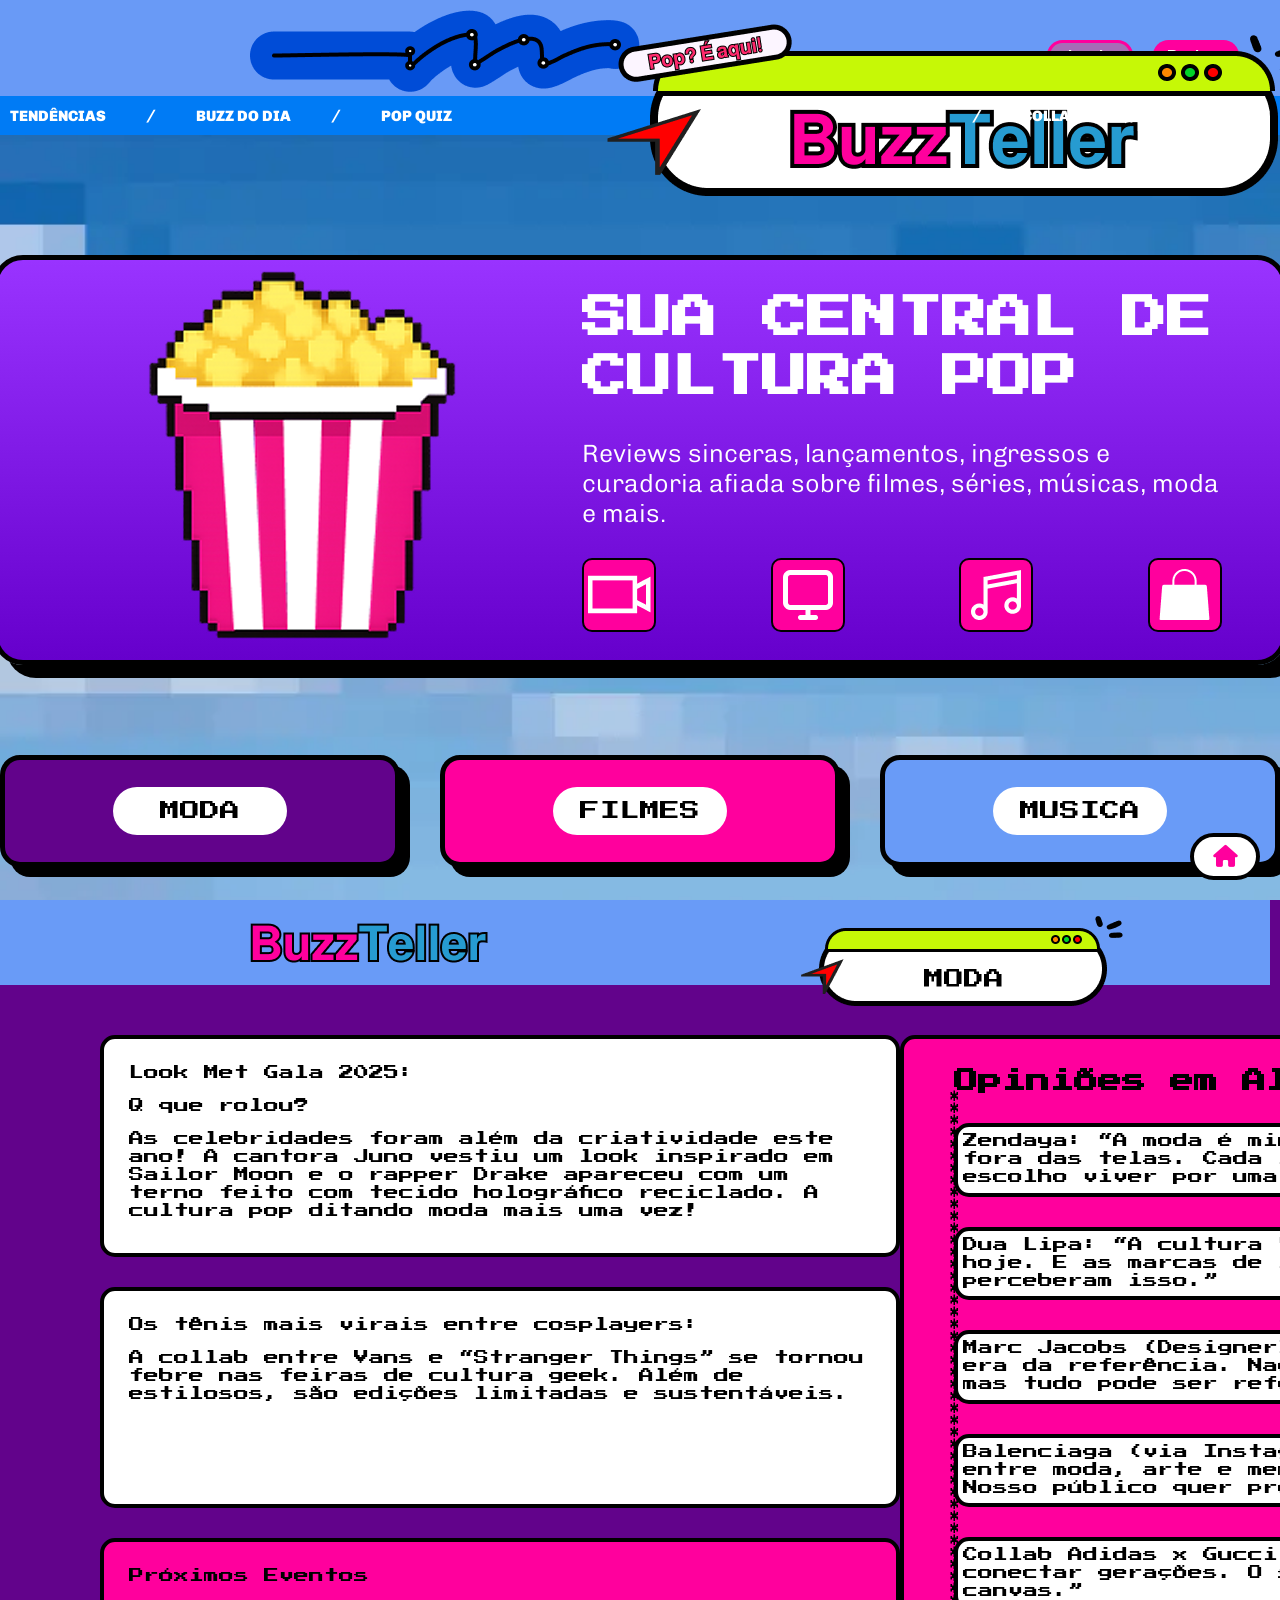
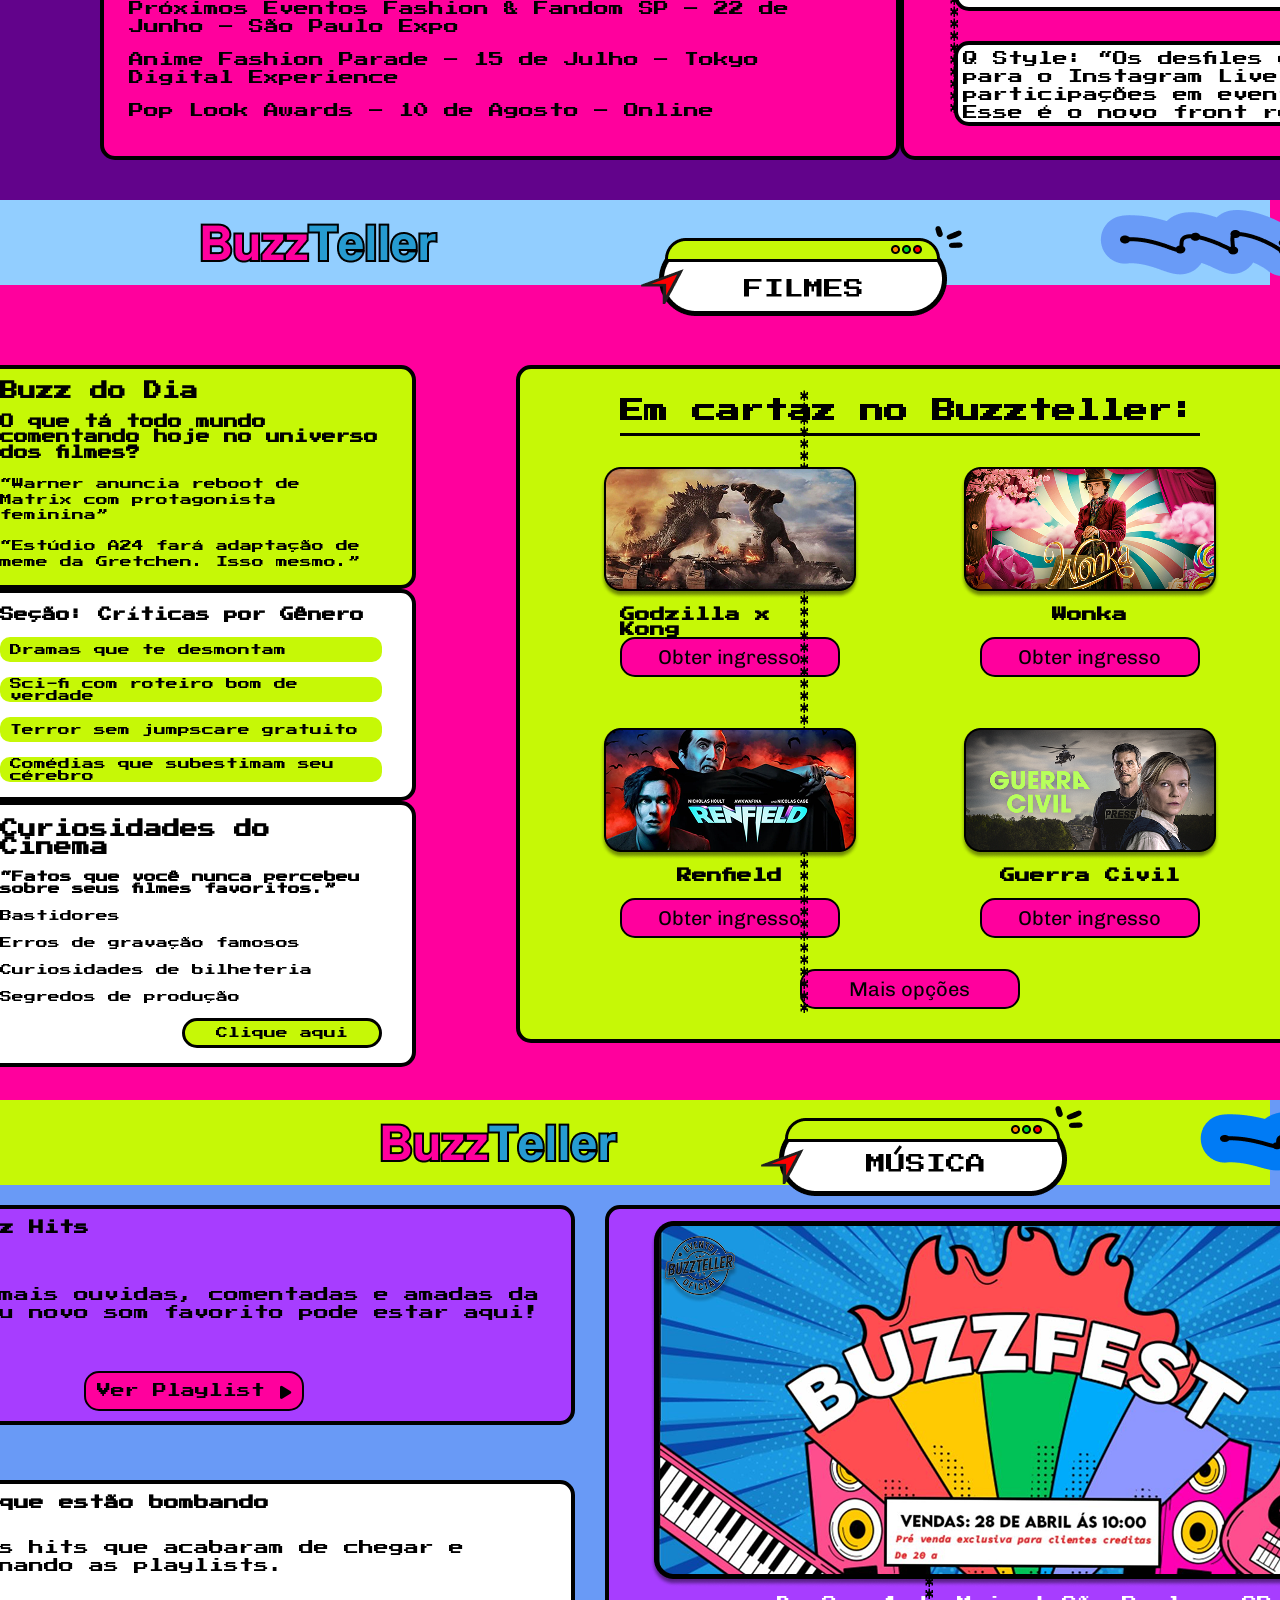
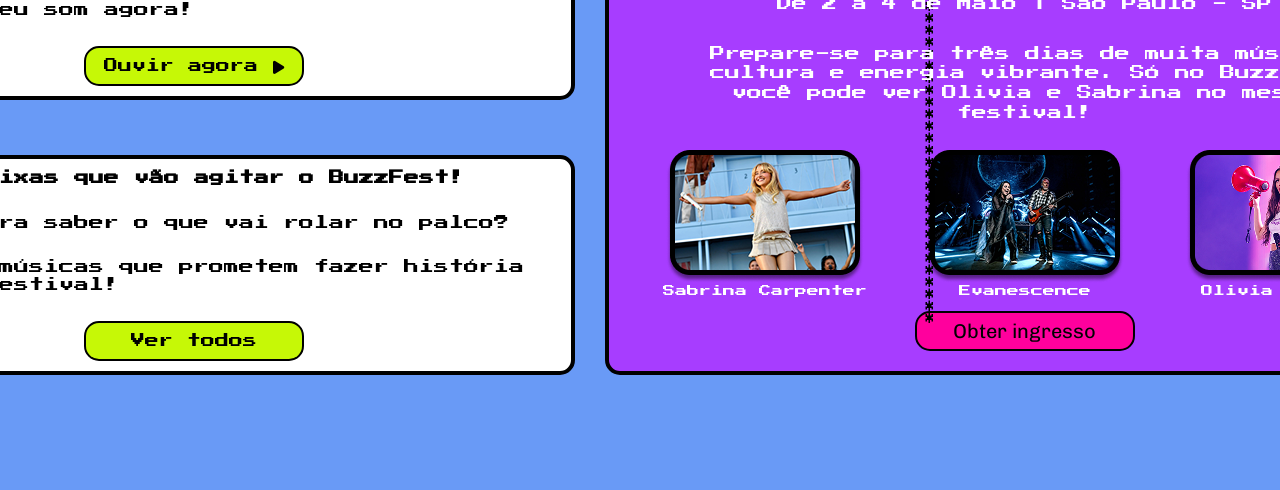
==== Web Responsive Design/index.html @ 65283879 "Initial Commit" ====
<!DOCTYPE html>
<html lang="pt-br">

<head>
    <meta charset="UTF-8">
    <meta name="viewport" content="width=device-width, initial-scale=1.0">
    <title>BuzzTeller - O seu portal pop!</title>
    <link rel="stylesheet" href="./css/animations.css">
    <link rel="stylesheet" href="./css/styles.css">
    <link rel="icon" href="./images/image-content.png">

    <!-- CDN Font Awsome -->
    <link rel="stylesheet" href="https://cdnjs.cloudflare.com/ajax/libs/font-awesome/6.7.2/css/all.min.css"
        integrity="sha512-Evv84Mr4kqVGRNSgIGL/F/aIDqQb7xQ2vcrdIwxfjThSH8CSR7PBEakCr51Ck+w+/U6swU2Im1vVX0SVk9ABhg=="
        crossorigin="anonymous" referrerpolicy="no-referrer" />

    <!-- Font Arimo -->
    <link rel="preconnect" href="https://fonts.googleapis.com">
    <link rel="preconnect" href="https://fonts.gstatic.com" crossorigin>
    <link href="https://fonts.googleapis.com/css2?family=Arimo:ital,wght@0,400..700;1,400..700&display=swap"
        rel="stylesheet">

    <!-- Font Chivo -->

    <link rel="preconnect" href="https://fonts.googleapis.com">
    <link rel="preconnect" href="https://fonts.gstatic.com" crossorigin>
    <link href="https://fonts.googleapis.com/css2?family=Chivo:ital@0;1&display=swap" rel="stylesheet">

    <!-- Font Press Start P2 -->

    <link rel="preconnect" href="https://fonts.googleapis.com">
    <link rel="preconnect" href="https://fonts.gstatic.com" crossorigin>
    <link
        href="https://fonts.googleapis.com/css2?family=Inter:ital,opsz,wght@0,14..32,100..900;1,14..32,100..900&family=Press+Start+2P&display=swap"
        rel="stylesheet">



</head>

<body>
    <div class="home-button" id="home-button">
        <a href="#home">
            <i class="fa-solid fa-home"></i>
        </a>
    </div>
    <section class="hero" id="home">
        <img src="./images/marca.png" class="marca" alt="marca do site">
        <div class="account-buttons">
            <div class="log-in">
                <a href="#log-in">Log In</a>
            </div>
            <div class="register">
                <a href="#register">Register</a>
            </div>
        </div>

        <header class="header-hero">
            <nav class="nav-bar">
                <ul class="nav-menu">
                    <div class="menu-left">
                        <li><a href="#tendencias">TENDÊNCIAS</a></li>
                        <p>/</p>
                        <li><a href="#buzz-do-dia">BUZZ DO DIA</a></li>
                        <p>/</p>
                        <li><a href="#pop-quiz">POP QUIZ</a></li>
                    </div>
                    <div class="menu-right">
                        <li><a href="#pop-radar">POP RADAR</a></li>
                        <p>/</p>
                        <li><a href="#collabs">COLLABS</a></li>
                        <p>/</p>
                        <li><a href="#buzz-sotre">BUZZ STORE</a></li>
                    </div>
                </ul>
            </nav>
        </header>

        <div class="background">
            <div class="content-container">
                <div class="content-image">
                    <img src="./images/image-content.png" alt="pipoca">
                </div>
                <div class="content">
                    <h2>SUA CENTRAL DE CULTURA POP</h2>
                    <p>Reviews sinceras, lançamentos, ingressos e curadoria afiada sobre filmes, séries, músicas, moda e
                        mais.</p>
                    <div class="icons">
                        <div class="icon">
                            <img src="./images/icon1.png" alt="icone1">
                        </div>
                        <div class="icon">
                            <img src="./images/icon2.png" alt="icone2">
                        </div>
                        <div class="icon">
                            <img src="./images/icon3.png" alt="icone3">
                        </div>
                        <div class="icon">
                            <img src="./images/icon4.png" alt="icone4">
                        </div>
                    </div>
                </div>
            </div>
            <div class="cards">
                <div class="card moda">
                    <div class="button">
                        <a href="#moda">MODA</a>
                    </div>
                </div>
                <div class="card filmes">
                    <div class="button">
                        <a href="#filmes">FILMES</a>
                    </div>
                </div>
                <div class="card musica">
                    <div class="button">
                        <a href="#musica">MUSICA</a>
                    </div>
                </div>
            </div>
        </div>

    </section>
    <section class="moda" id="moda">
        <img src="./images/logo.png" class="logo-moda" alt="logo">
        <img src="./images/marca-moda.png" class="marca-moda" alt="marcamoda">
        <img src="./images/gap.png" class="gap-moda" alt="gap">
        <img src="./images/vetor-moda.png" class="vetor-moda" alt="vetor">
        <div class="background-moda">
            <div class="header-moda"></div>
            <div class="content-moda">
                <div class="bigcard-moda-left">
                    <div class="card-moda-left">
                        <p>Look Met Gala 2025:</p>
                        <p>Q que rolou?</p>
                        <p>As celebridades foram além da criatividade este ano! A cantora Juno vestiu um look inspirado
                            em Sailor Moon e o rapper Drake apareceu com um terno feito com tecido holográfico
                            reciclado. A cultura pop ditando moda mais uma vez!</p>
                    </div>
                    <div class="card-moda-left">
                        <p>Os tênis mais virais entre cosplayers:</p>
                        <p>A collab entre Vans e “Stranger Things” se tornou febre nas feiras de cultura geek. Além de
                            estilosos, são edições limitadas e sustentáveis.</p>
                    </div>
                    <div class="card-moda-left-last">
                        <p>Próximos Eventos </p>
                        <p>Próximos Eventos Fashion & Fandom SP – 22 de Junho – São Paulo Expo</p>
                        <p>Anime Fashion Parade – 15 de Julho – Tokyo Digital Experience</p>
                        <p>Pop Look Awards – 10 de Agosto – Online</p>
                    </div>
                </div>
                <div class="bigcard-moda-right">
                    <h2>Opiniões em Alta</h2>
                    <div class="card-moda-right">
                        <p>Zendaya: “A moda é minha forma de atuação fora das telas. Cada look é um papel que escolho
                            viver por uma noite.”</p>
                    </div>
                    <div class="card-moda-right">
                        <p>Dua Lipa: “A cultura Y2K tá moldando tudo hoje. E as marcas de luxo finalmente perceberam
                            isso.”
                        </p>
                    </div>
                    <div class="card-moda-right">
                        <p>Marc Jacobs (Designer): “Estamos vivendo a era da referência. Nada é realmente novo, mas tudo
                            pode ser refeito de forma icônica.”
                        </p>
                    </div>
                    <div class="card-moda-right">
                        <p>Balenciaga (via Instagram): “A fronteira entre moda, arte e meme não existe mais. Nosso
                            público quer provocação.”</p>
                    </div>
                    <div class="card-moda-right">
                        <p>Collab Adidas x Gucci: “Nosso objetivo é conectar gerações. O sneaker é o novo canvas.”</p>
                    </div>
                    <div class="card-moda-right">
                        <p>Q Style: “Os desfiles estão perdendo espaço para o Instagram Live e para as participações em
                            eventos de cultura pop. Esse é o novo front row.”</p>
                    </div>
                </div>
            </div>
        </div>
    </section>
    <section class="filmes" id="filmes">
        <img src="./images/logo.png" class="logo-filmes" alt="logo">
        <img src="./images/marca-filmes.png" class="marca-filmes" alt="marca filmes">
        <img src="./images/gap.png" class="gap-filmes" alt="gap">
        <img src="./images/vetor-filmes.png" class="vetor-filmes" alt="vetor filmes">
        <div class="background-filmes">
            <div class="header-filmes"></div>
            <div class="content-filmes">
                <div class="bigcard-filmes-left">
                    <div class="card-filmes-left-first">
                        <h2>Buzz do Dia</h2>
                        <h3>O que tá todo mundo comentando hoje no universo dos filmes?</h3>
                        <p>“Warner anuncia reboot de Matrix com protagonista feminina”</p>
                        <p>“Estúdio A24 fará adaptação de meme da Gretchen. Isso mesmo.”</p>
                    </div>
                    <div class="card-filmes-left">
                        <h3>Seção: Críticas por Gênero</h3>
                        <div class="sections-filmes"><a href="">Dramas que te desmontam</a></div>
                        <div class="sections-filmes"><a href="">Sci-fi com roteiro bom de verdade</a></div>
                        <div class="sections-filmes"><a href="">Terror sem jumpscare gratuito</a></div>
                        <div class="sections-filmes"><a href="">Comédias que subestimam seu cérebro</a></div>
                    </div>
                    <div class="card-filmes-left">
                        <h2>Curiosidades do Cinema</h2>
                        <h4>“Fatos que você nunca percebeu sobre seus filmes favoritos.”</h4>
                        <p>Bastidores</p>
                        <p>Erros de gravação famosos</p>
                        <p>Curiosidades de bilheteria</p>
                        <p>Segredos de produção</p>
                        <div class="button-filmes">
                            <a href="">Clique aqui</a>
                        </div>
                    </div>
                </div>
                <div class="bigcard-filmes-right">
                    <h2 class="title">Em cartaz no Buzzteller:</h2>
                    <div class="card-filmes-right">
                        <div class="filme">
                            <img src="./images/godzila.png" alt="godzila">
                            <h2>Godzilla x Kong</h2>
                            <div class="button-pink"><a href="">Obter ingresso</a></div>
                        </div>
                        <div class="filme">
                            <img src="./images/wonka.png" alt="wonka">
                            <h2>Wonka</h2>
                            <div class="button-pink"><a href="">Obter ingresso</a></div>
                        </div>
                    </div>
                    <div class="card-filmes-right">
                        <div class="filme">
                            <img src="./images/renfield.png" alt="renfield">
                            <h2>Renfield</h2>
                            <div class="button-pink"><a href="">Obter ingresso</a></div>
                        </div>
                        <div class="filme">
                            <img src="./images/guerra-civil.png" alt="guerra civil">
                            <h2>Guerra Civil</h2>
                            <div class="button-pink"><a href="">Obter ingresso</a></div>
                        </div>
                    </div>
                    <div class="button-pink"><a href="">Mais opções</a>
                    </div>
                </div>
                </div>
            </div>
        </div>
    </section>
    <section class="musica" id="musica">
        <img src="./images/logo.png" class="logo-musica" alt="logo">
        <img src="./images/marca-musica.png" class="marca-musica" alt="marca musica">
        <img src="./images/gap.png" class="gap-musica" alt="gap">
        <img src="./images/vetor-moda.png" class="vetor-musica" alt="vetor">
        <div class="background-musica">
            <div class="header-musica"></div>
            <div class="content-musica">
                <div class="content-musica-left">
                    <div class="musica-left-purple">
                        <h4>Top 10 Buzz Hits</h4>
                        <p>As faixas mais ouvidas, comentadas e amadas da semana. Seu novo som favorito pode estar aqui!</p>
                        <div class="button-pink-music">
                            <a href="">Ver Playlist</a>
                            <i class="fa-solid fa-play"></i>
                    </div>
                </div>
                    <div class="musica-left">
                        <h4>Novidades que estão bombando</h4>
                        <p>Descubra os hits que acabaram de chegar e estão dominando as playlists.</p>
                        <p>Atualize seu som agora!</p>
                        <div class="button-green-music">
                            <a href="">Ouvir agora</a>
                            <i class="fa-solid fa-play"></i>
                        </div>
                </div>
                    <div class="musica-left">
                        <h4>Veja as faixas que vão agitar o BuzzFest!</h4>
                        <p>Curioso para saber o que vai rolar no palco?</p>
                        <p>Confira as músicas que prometem fazer história no nosso festival!</p>
                        <div class="button-green-music">
                            <a href="" class="">Ver todos</a>
                        </div>
                    </div>
                </div>
                <div class="content-musica-right">
                    <div class="content-banner">
                        <div class="imagem-banner">
                            <img src="./images/BuzzFest.png" alt="banner buzz fest">
                        </div>
                        <p>De 2 a 4 de Maio | São Paulo - SP</p>
                        <p>Prepare-se para três dias de muita música, cultura e energia vibrante. Só no BuzzFest você pode ver Olivia e Sabrina no mesmo festival!</p>
                    </div>
                    <div class="atractions">
                        <div class="atraction">
                            <div class="imagem-atraction">
                                <img src="./images/Sabrina.png" alt="Sabrina Carpenter">
                            </div>
                            <p>Sabrina Carpenter</p>
                        </div>
                        <div class="atraction">
                            <div class="imagem-atraction">
                                <img src="./images/Evanescence.png" alt="Evanescence">
                            </div>
                                <p>Evanescence</p>
                        </div>
                        <div class="atraction">
                            <div class="imagem-atraction">
                                <img src="./images/Olivia.png" alt="Olivia Rodrigo">
                            </div>
                            <p>Olivia Rodrigo</p>
                        </div>
                    </div>
                    <div class="button-pink"><a href="">Obter ingresso</a></div>
                </div>
            </div>
        </div>
    </section>
</body>

</html>
---- Web Responsive Design/css/animations.css ----
@keyframes btn-up {
    
    0%, 100% {
        transform: translateY(0);
    }

    50% {
        transform: translateY(-2rem);
    }
}
---- Web Responsive Design/css/styles.css ----
:root { 
    --color-pink: #ff009d;
    --color-blue: #699BF7;
    --color-blue300: #92CEFF;
    --color-blue500: #699AF6;
    --color-blue900:#007BF5;
    --color-green:#C6F806;
    --color-purple300: #A66DB6; 
    --color-purple500: #A73DFF;
    --color-purple: #62038B;
    --color-black: #000;
    --color-white: #FFFFFF;
    --color-lightwhite: #FCF5FF;
    --color-gray: #CFCECE;
    --color-lightgray: #DDDCDC;

}

* {
    margin: 0;
    padding: 0;
    box-sizing: border-box;
}

html {
    scroll-behavior: smooth;
    font-size: 62.5%;
}

body {
    font-size: 1.6rem;
    background-color: var(--color-blue500);
    max-width: 100vw;
}

section {
    height: 100vh;
}

ul, ol {
    list-style: none;
}

a {
    text-decoration: none;
}

.home-button {
    font-family: Chivo;
    z-index: 1;
    position: fixed;
    bottom: 2rem;
    right: 2rem;
    width: 7rem;
    font-size: 2.2rem;
    border: 0.4rem solid var(--color-black);
    background-color: var(--color-white);
    border-radius: 3rem;
    padding: .8rem;
    text-align: center;
    line-height: 100%;
    transition: hover .5s;
    
    &:hover {
        animation: btn-up 1s infinite; 
    }
    
    & a {
        color: var(--color-pink);
    }
}
.marca {
    position: absolute;
    z-index: 0;
    margin-left: 25rem;
    margin-top: 1rem;
    transition: scale 0.5s;
    &:hover {
        scale: 1.1;
    }
}

.account-buttons {
    width: 100%;
    display: flex;
    justify-content: flex-end;
    font-family: Arimo;
    font-size: 1.5rem;
    font-weight: 700;
    gap: 2rem;
    padding: 4rem 4.1rem 2.5rem 0;
}

.log-in {
    display: flex;
    border: 0.3rem solid var(--color-pink);
    background-color: var(--color-purple300);
    width: 8.6rem;
    height: 3.1rem;
    align-items: center;
    justify-content: center;
    border-radius: 2rem;
    transition: scale 0.3s;
    &:hover {
        scale: 1.3;
    }
}

.log-in a {
    color: var(--color-white);
    font-size: 1.5rem;
    font-weight: 700;
    &:hover {
        color: var(--color-blue);
    }
}

.register {
    background-color: var(--color-pink);
    display: flex;
    width: 8.6rem;
    height: 3.1rem;
    align-items: center;
    justify-content: center;
    border-radius: 2rem;
    transition: scale .5s;
    &:hover {
        scale: 1.3;
    }
}

.register a {
    color: var(--color-white);
    font-size: 1.5rem;
    font-weight: 700;
    transition: color .5s;
    &:hover {
        color: var(--color-blue);
    }
}

.nav-bar {
    width: 100%;
    height: 3.9rem;
    background-color: var(--color-blue900);
}

.nav-menu {
    display: flex;
    justify-content: space-between;
    font-family: Chivo;
}

.menu-left, .menu-right {
    display: flex;
    justify-content: center;
    gap: 4rem;
    margin: 1rem;
    z-index: 1;
}

.nav-menu a, .nav-menu p {
    text-decoration: none;
    color: var(--color-white);
    font-size: 1.5rem;
    font-style: normal;
    font-weight: 900;
    transition: color .5s;
    &:hover {
        color: var(--color-pink);
    }
}

.background {
    width: 100%;
    height: 77.6rem;
    background: url(../images/imagem-fundo.png) var(--color-lightgray) 50% / cover no-repeat;
    display: flex;
    flex-direction: column;
    align-items: center;
}

.content-container {
    width: 129.4rem;
    height: 100rem;
    margin-top: 12rem;
    border: 0.5rem solid var(--color-black);
    border-radius: 3rem;
    /* background: linear-gradient(180deg, #C3F407 0%, rgba(235, 235, 9, 0.97) 68.75%, #FEF500 100%); */
    /* background: linear-gradient(to top, #62038B, #699BF7); */
    background: linear-gradient(to top, #6600cc, #9933ff);
    display: flex;
    box-shadow: 1.3rem 1.3rem;
    transition: scale .5s;
    &:hover {
        scale: 1.1;
    }
}

.content-image {
    width: 85rem;
    height: 40rem;
    padding-left: 14rem;
    padding-top: 1rem;
}

.content {
    width: 85rem;
    height: 40rem;
    text-align: left;
    padding: 3rem 5rem 0 0;
    display: flex;
    flex-direction: column;
    gap: 3rem;
    & h2 {
        font-family: "Press Start 2P", system-ui;
        font-size: 4.5rem ;
        line-height: 131%;
        color: var(--color-white);
        /* color: var(--color-black); */
    }

    & p {
        height: 15rem;
        width: 65rem;
        font-family: Chivo;
        font-size: 2.5rem;
        font-weight: 300;
        color: var(--color-white);
        /* color: var(--color-black); */
    }

    & .icons {
        width: 64rem;
        display: flex;
        justify-content: space-between;
        padding-bottom: 10rem;
    }
}

.icon {
    width: 7.4rem;
    height: 7.4rem;
    display: flex;
    justify-content: center;
    align-items: center;
    border-radius: 1rem;
    border: 0.2rem solid var(--color-black);
    background-color: var(--color-pink);
}

.cards {
    width: 100%;
    height: 42rem;
    margin-top: 9rem;
    display: flex;
    gap: 4rem;
    justify-content: center;

}

.card {
    width: 42.6rem;
    height: 11.2rem;
    border-radius: 2rem;
    border: 0.5rem solid var(--color-black);
    box-shadow: 1rem 1rem;
    display: flex;
    flex-direction: column;
    align-items: center;
    justify-content: center;
    gap: 3rem;
    transition: scale .5s;

    &:hover {
        scale: 1.1;
    }

    &.moda {
        background-color: var(--color-purple);
    }

    &.filmes {
        background-color: var(--color-pink);
    }

    &.musica {
        background-color: var(--color-blue);
    }
}

.button {
    width: 17.4rem;
    height: 4.8rem;
    display: flex;
    justify-content: center;
    align-items: center;
    border-radius: 10rem;
    background-color: var(--color-white);
    transition: scale .5s;
    &:hover {
        scale: 1.2;
        border: .3rem solid var(--color-black);
    }
}

.button a {
    font-family: "Press Start 2P", system-ui;
    font-size: 2rem;
    font-weight: 400;
    color: var(--color-black);
    
}

/* ------------------------- end-home --------------------- */
.moda img {
    position: absolute;
    z-index: 0;
}
.logo-moda {
    margin-left: 25rem;
    margin-top: 2.3rem;
}

.marca-moda {
    margin-left: 80rem;
    margin-top: 1rem;
}

.gap-moda {
    margin-left: 95rem;
    margin-top: 19rem;
}

.vetor-moda {
    margin-left: 140rem;
    margin-top: 1.3rem;
}

.background-moda {
    height: 100vh;
    background-color: var(--color-purple);
}

.header-moda {
    height: 8.5rem;
    width: 99.2vw;
    background-color: var(--color-blue);
}

.content-moda {
    height: 90.5rem;
    width: 99.2vw;
    display: flex;
    justify-content: space-between;
    padding: 5rem 10rem;
}

.bigcard-moda-left {
    width: 80rem;
    height: 72.5rem;
    font-family: "Press Start 2P", system-ui;
    /* font-family: Chivo; */
    display: flex;
    flex-direction: column;
    align-items: left;
    gap: 3rem;
}

.card-moda-left {
    display: flex;
    flex-direction: column;
    font-size: 1.5rem;
    gap: 1.5rem;
    padding: 2.5rem;
    width: 80rem;
    height: 30rem;
    border-radius: 1.5rem;
    border: .4rem solid var(--color-black);
    background-color: var(--color-white);
    transition: scale .3s;
    line-height: 120%;
    &:hover {
        scale: 1.1;
    }
}

.card-moda-left-last {
    display: flex;
    flex-direction: column;
    font-size: 1.5rem;
    gap: 1.5rem;
    padding: 2.5rem;
    width: 80rem;
    height: 30rem;
    border-radius: 1.5rem;
    border: .4rem solid var(--color-black);
    background-color: var(--color-pink);
    transition: scale .3s;
    line-height: 120%;
    &:hover {
        scale: 1.1;
    }
}

.bigcard-moda-right {
    display: flex;
    flex-direction: column;
    align-items: left;
    gap: 3rem;
    padding: 3rem 5rem;
    width: 80rem;
    height: 72.5rem;
    font-family: "Press Start 2P", system-ui;
    /* font-family: Chivo; */
    background-color: var(--color-pink);
    border-radius: 1.5rem;
    border: 0.4rem solid var(--color-black);
    background-color: var(--color-pink);
}

.card-moda-right {
    padding: 0.5rem;
    text-align: left;
    font-size: 1.5rem;
    width: 68rem;
    height: 8.5rem;
    border-radius: 1.5rem;
    border: 0.4rem solid var(--color-black);
    background-color: var(--color-white);
    transition: scale .3s;
    line-height: 120%;
    &:hover {
        scale: 1.1;
    }
}

/* -------------------------- end moda ------------------------------------ */

.filmes img {
    position: absolute;
    z-index: 0;
}

.logo-filmes {
    margin-left: 20rem;
    margin-top: 2.3rem;
}

.marca-filmes {
    margin-left: 64rem;
    margin-top: 2rem;
}

.gap-filmes {
    margin-left: 80rem;
    margin-top: 19rem;
}

.vetor-filmes {
    margin-left: 110rem;
    margin-top: 1rem;
}

.background-filmes {
    height: 100vh;
    background-color: var(--color-pink);
}

.header-filmes {
    height: 8.5rem;
    width: 99.2vw;
    background-color: var(--color-blue300);
}

.content-filmes {
    height: 90.5rem;
    width: 99.2vw;
    display: flex;
    justify-content: center;
    gap: 10rem;
    padding: 5rem 10rem;
}

.bigcard-filmes-right {
    width: 93rem;
    height: 67.8rem;
    margin-top: 3rem;
    background-color: var(--color-green);
    display: flex;
    flex-direction: column;
    align-items: center;
    justify-content: space-between;
    padding: 3rem 5rem;
    font-family: "Press Start 2P", system-ui;
    border-radius: 1.5rem;
    border: .4rem solid var(--color-black);
    & .title {
        border-bottom: 0.3rem solid var(--color-black);
        padding-bottom: 1rem;
        width: 58rem
    }
}

.card-filmes-right {
    display: flex;
    align-items: center;
    justify-content: center;
    padding: 0 3rem;
    gap: 10rem;
}

.filme {
    padding: 2rem;
    height: 25rem;
    display: flex;
    flex-direction: column;
    align-items: center;
    justify-content: space-between;
    & h2 {
        font-size: 1.5rem;
        padding-top: 14rem;
    }
    
    & img {
        transition: scale .3s;
        &:hover{
            scale: 1.1;
        }
    }
}

.button-pink {
    width: 22rem;
    height: 4rem;
    background-color: var(--color-pink);
    border-radius: 1.5rem;
    border: 0.2rem solid var(--color-black);
    font-family: Chivo;
    text-align: center;
    align-content: center;
    transition: scale .3s;
    & a {
        color: var(--color-black);
        font-size: 2rem;
        font-weight: 400;
    }

    &:hover {
        scale: 1.1;
    }
}

.bigcard-filmes-left {
    width: 63rem;
    height: 73.5rem;
    display: flex;
    flex-direction: column;
    justify-content: space-between;
    padding: 3rem 0rem;
    font-family: "Press Start 2P", system-ui;
    font-size: 1.2rem;
    & a {
        color: var(--color-black);
    }
}

.card-filmes-left-first{
    border-radius: 1.5rem;
    border: 0.4rem solid var(--color-black);
    background-color: var(--color-green);
    display: flex;
    flex-direction: column;
    gap: 1.5rem;
    line-height: 131%;
    padding: 1.5rem 3rem;
    transition: scale .3s;
    &:hover {
        scale: 1.1;
    }
}

.card-filmes-left {
    border-radius: 1.5rem;
    border: 0.4rem solid var(--color-black);
    background-color: var(--color-white);
    display: flex;
    flex-direction: column;
    gap: 1.5rem;
    padding: 1.5rem 3rem;
    transition: scale .3s;
    &:hover {
        scale: 1.1;
    }
 }

.sections-filmes {
    display: flex;
    justify-content: left;
    align-items: center;
    height: 2.5rem;
    padding-left: 1rem;
    border-radius: 1rem;
    background-color: var(--color-green);
    transition: scale .3s;
    &:hover {
        scale: 1.1;
    }
}

.button-filmes {
    display: flex;
    align-items: center;
    justify-content: center;
    height: 3rem;
    width: 20rem;
    background-color: var(--color-green);
    border-radius: 1.5rem;
    border: 0.3rem solid var(--color-black);
    margin-left: 18.2rem;
    transition: scale .3s;
    &:hover {
        scale: 1.1;
    }
}

/* ---------------------------------- end filmes -------------------------- */
.musica img {
    position: absolute;
    z-index: 0;
}

.logo-musica {
    margin-left: 38rem;
    margin-top: 2.3rem;
}

.marca-musica {
    margin-left: 76rem;

}

.gap-musica {
    margin-left: 92.5rem;
    margin-top: 20rem;
}

.vetor-musica {
    margin-left: 120rem;
    margin-top: 1rem;
}

.background-musica {
    height: 100vh;
    background-color: var(--color-blue500);
}

.header-musica {
    height: 8.5rem;
    width: 99.2vw;
    background-color: var(--color-green);
}

.content-musica {
    height: 90.5rem;
    width: 99.2vw;
    display: flex;
    justify-content: center;
    gap: 3rem;
    padding: 2rem 10rem;
    font-family: "Press Start 2P", system-ui;
    font-size: 1.5rem;
}

.content-musica-left {
    width: 84rem;
    height: 77rem;
    display: flex;
    flex-direction: column;
    align-items: center;
    justify-content: space-between;
}

.musica-left {
    display: flex;
    flex-direction: column;
    align-items: left;
    justify-content: space-between;
    height: 22rem;
    width: 75rem;
    border-radius: 1.5rem;
    border: .4rem solid var(--color-black);
    padding: 1rem 2rem;
    background-color: var(--color-white);
    line-height: 120%;
    transition: scale .3s;
    &:hover {
        scale: 1.1;
    }
}

.musica-left-purple {
    display: flex;
    flex-direction: column;
    align-items: left;
    justify-content: space-between;
    height: 22rem;
    width: 75rem;
    border-radius: 1.5rem;
    border: .4rem solid var(--color-black);
    padding: 1rem 2rem;
    background-color: var(--color-purple500);
    line-height: 120%;
    transition: scale .3s;
    &:hover {
        scale: 1.1;
    }
}

.button-pink-music {
    width: 22rem;
    height: 4rem;
    background-color: var(--color-pink);
    border-radius: 1.5rem;
    border: 0.2rem solid var(--color-black);
    text-align: center;
    align-content: center;
    margin-left: 23.5rem;
    transition: scale .3s;
    & a {
        color: var(--color-black);
        font-size: 1.4rem;
        font-weight: 400;
    }

    &:hover {
        scale: 1.1;
    }
}

.button-green-music {
    text-align: center;
    align-content: center;
    height: 4rem;
    width: 22rem;
    background-color: var(--color-green);
    border-radius: 1.5rem;
    border: 0.2rem solid var(--color-black);
    margin-left: 23.5rem;
    transition: scale .3s;
    & a {
        color: var(--color-black);
        font-size: 1.4rem;
        font-weight: 400;
    }
    &:hover {
        scale: 1.1;
    }
}

.content-musica-right{
    width: 84rem;
    height: 77rem;
    display: flex;
    flex-direction: column;
    align-items: center;
    justify-content: space-between;
    border-radius: 1.5rem;
    border: .4rem solid var(--color-black);
    background-color: var(--color-purple500);
    transition: scale .3s;
    &:hover {
        scale: 1.1;
    }
    & .button-pink {
        margin-bottom: 2rem;
    }
}

.content-banner {
    display: flex;
    padding: 2rem;
    flex-direction: column;
    align-items: center;
    justify-content: space-between;
    width: 75rem;
    & .imagem-banner {
        width: 75rem;
        height: 35rem;
        display: flex;
        align-items: center;
        justify-content: center;
    }

    & p {
        font-size: 1.5rem;
        color: var(--color-white);
        z-index: 1;
        text-align: center;
        line-height: 131%;
        padding: 1.5rem;
        font-weight: 400;
    }
}

.atractions {
    display: flex;
    justify-content: center;
    align-items: center;
    padding: 0 3rem;
}

.atraction {
    display: flex;
    flex-direction: column;
    align-items: center;
    justify-content: space-between;
    width: 26rem;

    & .imagem-atraction {
        width: 18rem;
        height: 11.5rem;
        display: flex;
        align-items: center;
        justify-content: center;
        transition: scale .3s;
        &:hover{
            scale: 1.15;
        }
    }

    & p {
        font-size: 1.2rem;
        color: var(--color-white);
        z-index: 1;
        text-align: center;
        line-height: 131%;
        padding: 1rem;
        font-weight: 400;
        width: 26rem;
    }

}
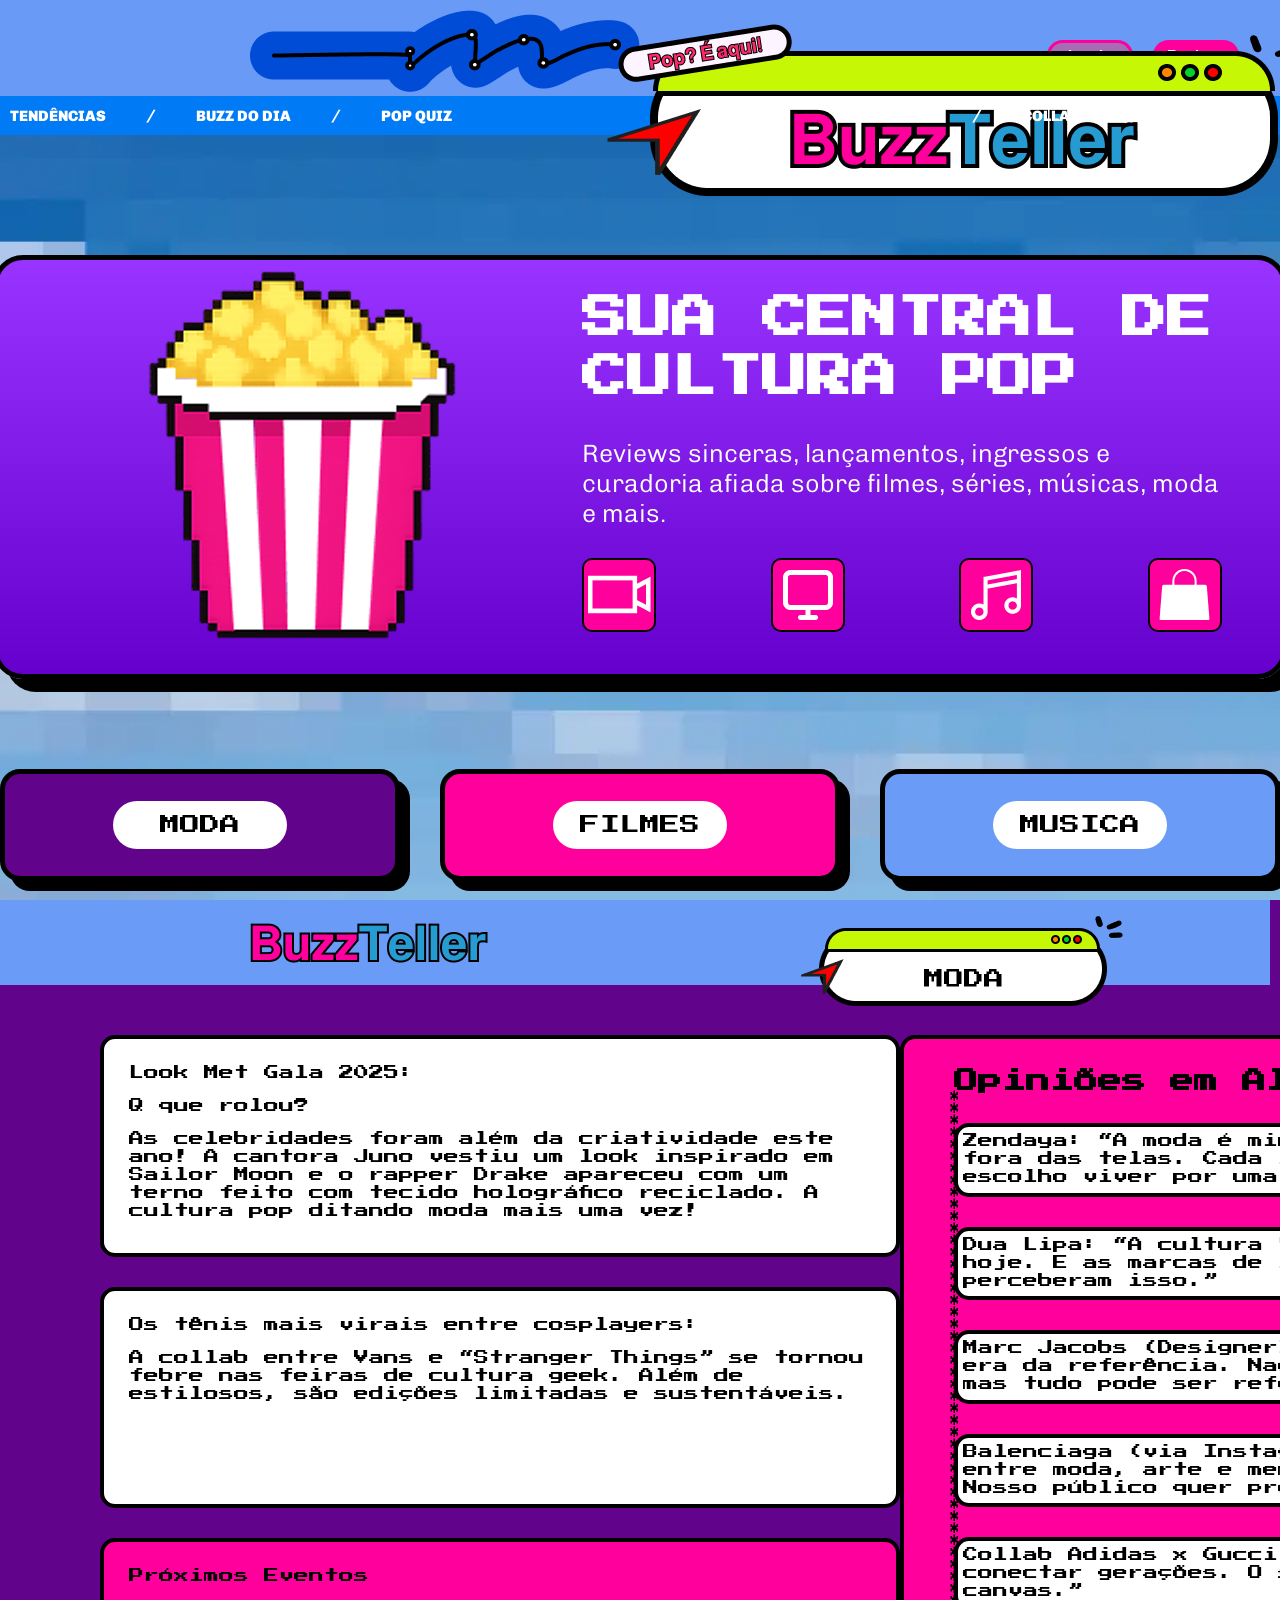
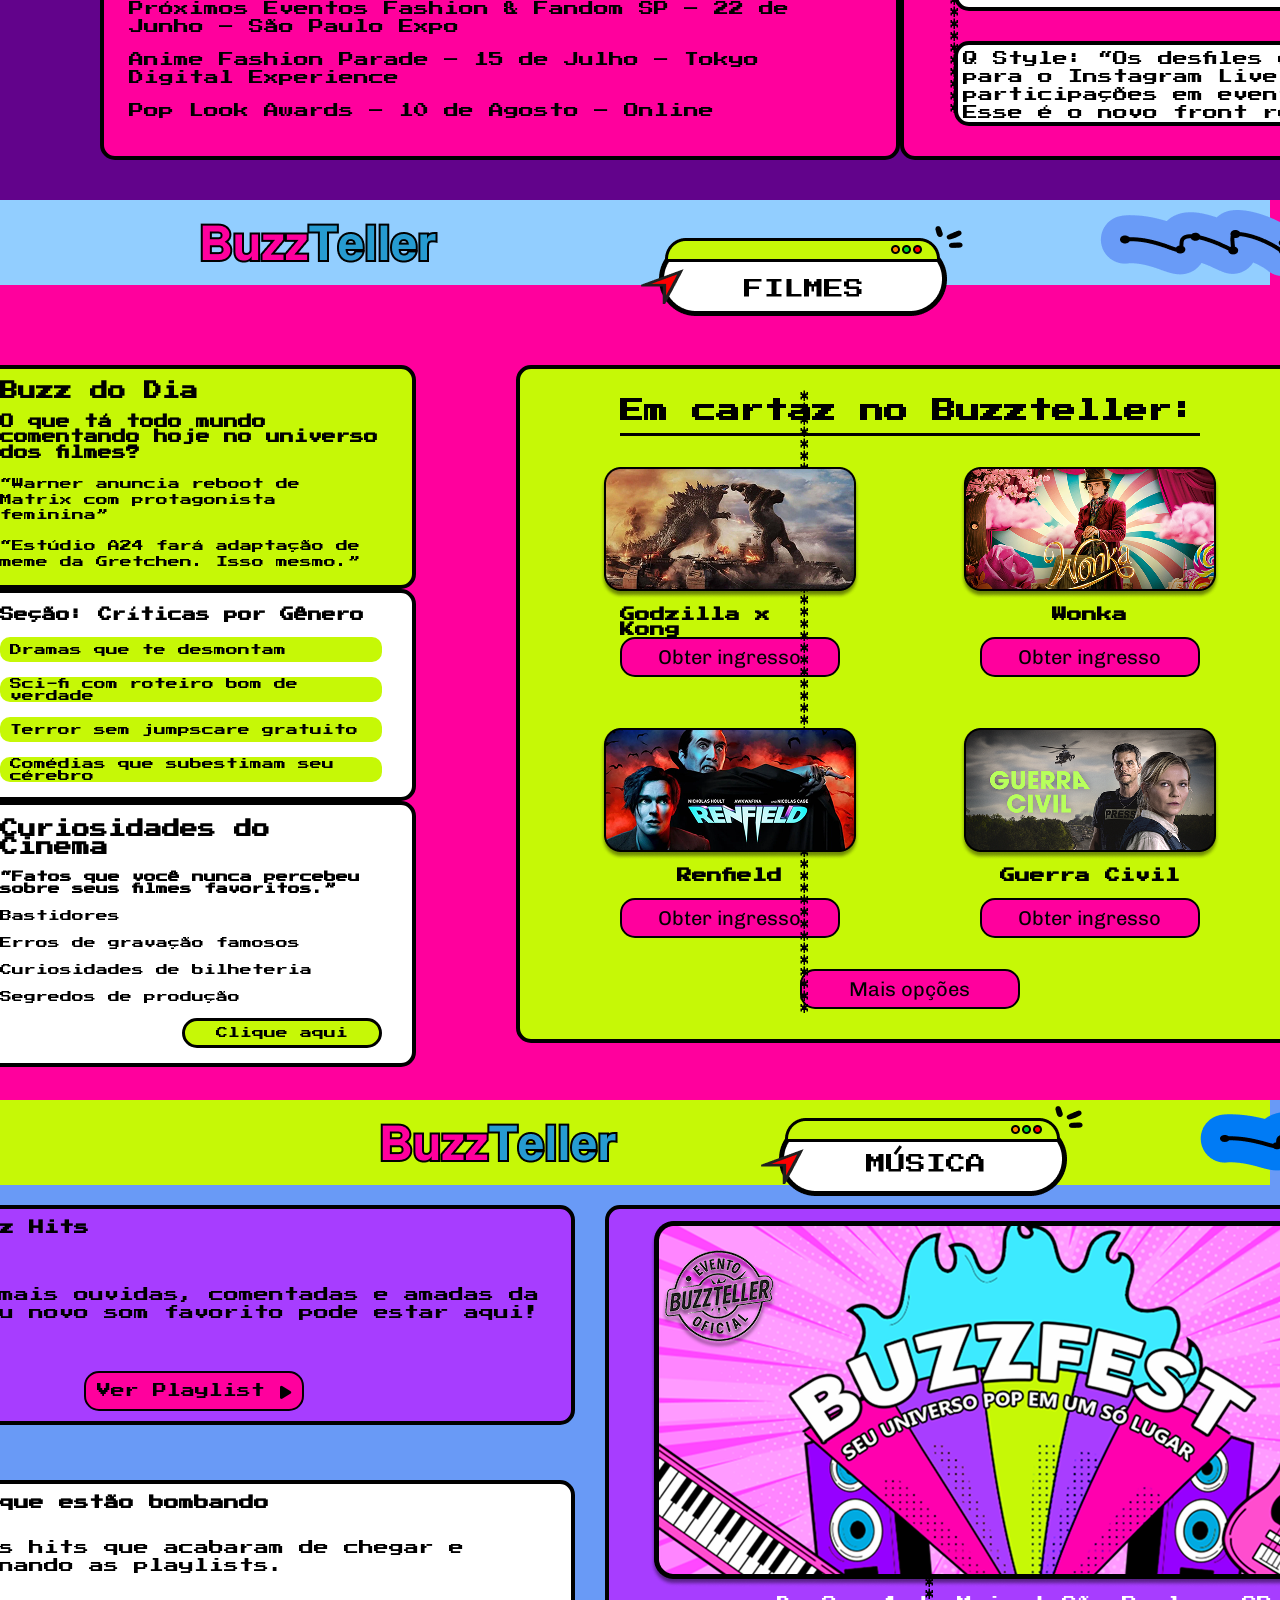
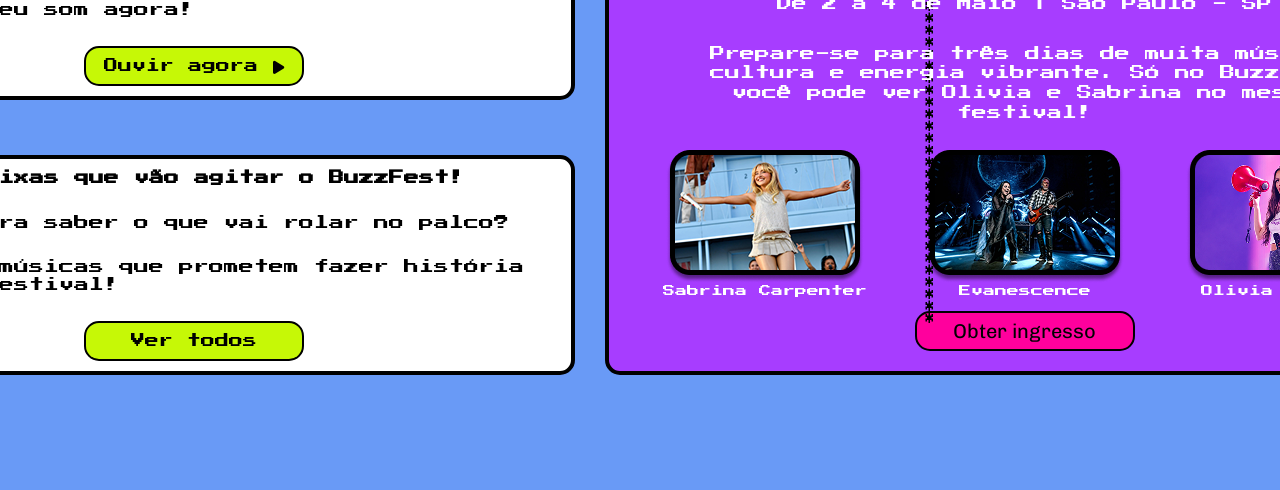
==== commit be729b8a: "web responsive design update - banner and home button toggle" ====
--- a/Web Responsive Design/index.html
+++ b/Web Responsive Design/index.html
@@ -315,6 +315,9 @@
             </div>
         </div>
     </section>
+
+    <!-- chamada dos js -->
+    <script src="./js/scroll.js"></script>
 </body>
 
 </html>
--- a/Web Responsive Design/css/styles.css
+++ b/Web Responsive Design/css/styles.css
@@ -60,7 +60,7 @@
     text-align: center;
     line-height: 100%;
     transition: hover .5s;
-    
+    display: none;
     &:hover {
         animation: btn-up 1s infinite; 
     }
@@ -69,6 +69,11 @@
         color: var(--color-pink);
     }
 }
+
+.home-button-show {
+    display: block;
+}
+
 .marca {
     position: absolute;
     z-index: 0;
@@ -173,7 +178,7 @@
 
 .background {
     width: 100%;
-    height: 77.6rem;
+    height: 81rem;
     background: url(../images/imagem-fundo.png) var(--color-lightgray) 50% / cover no-repeat;
     display: flex;
     flex-direction: column;
